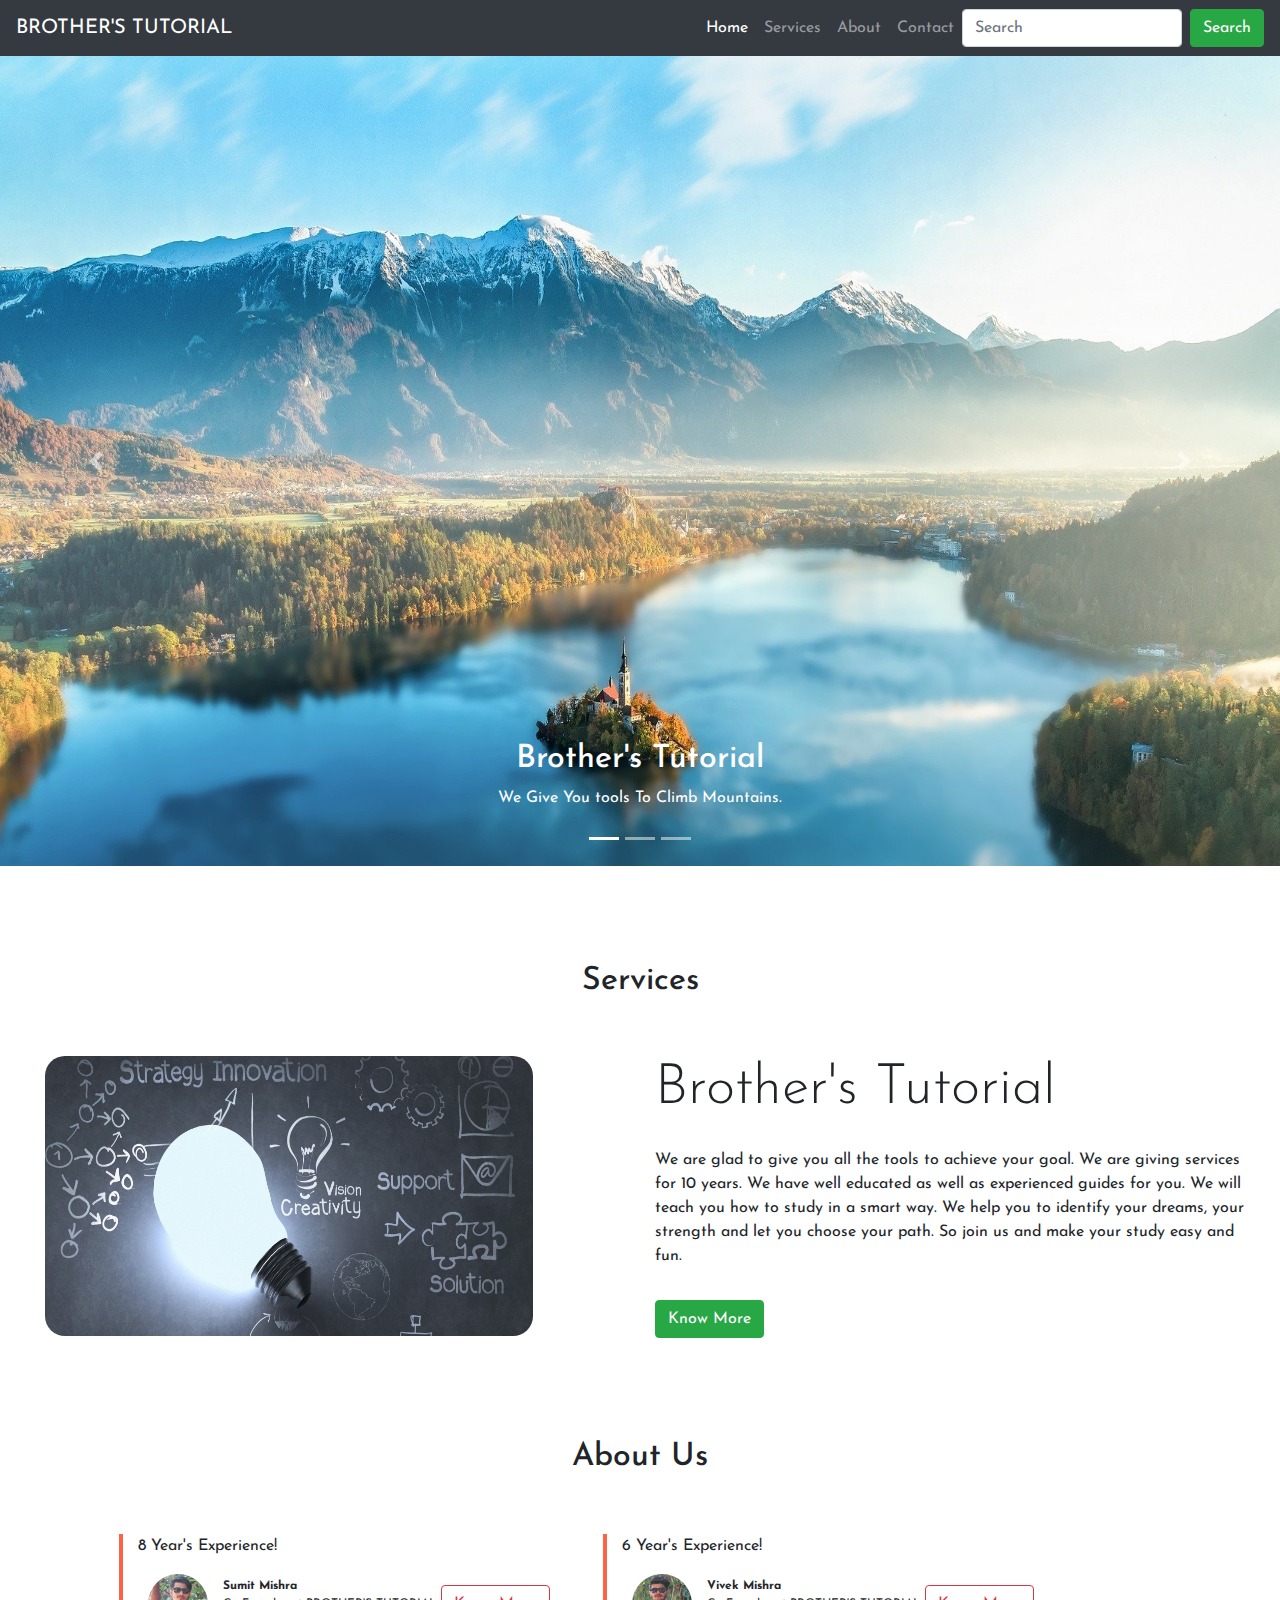
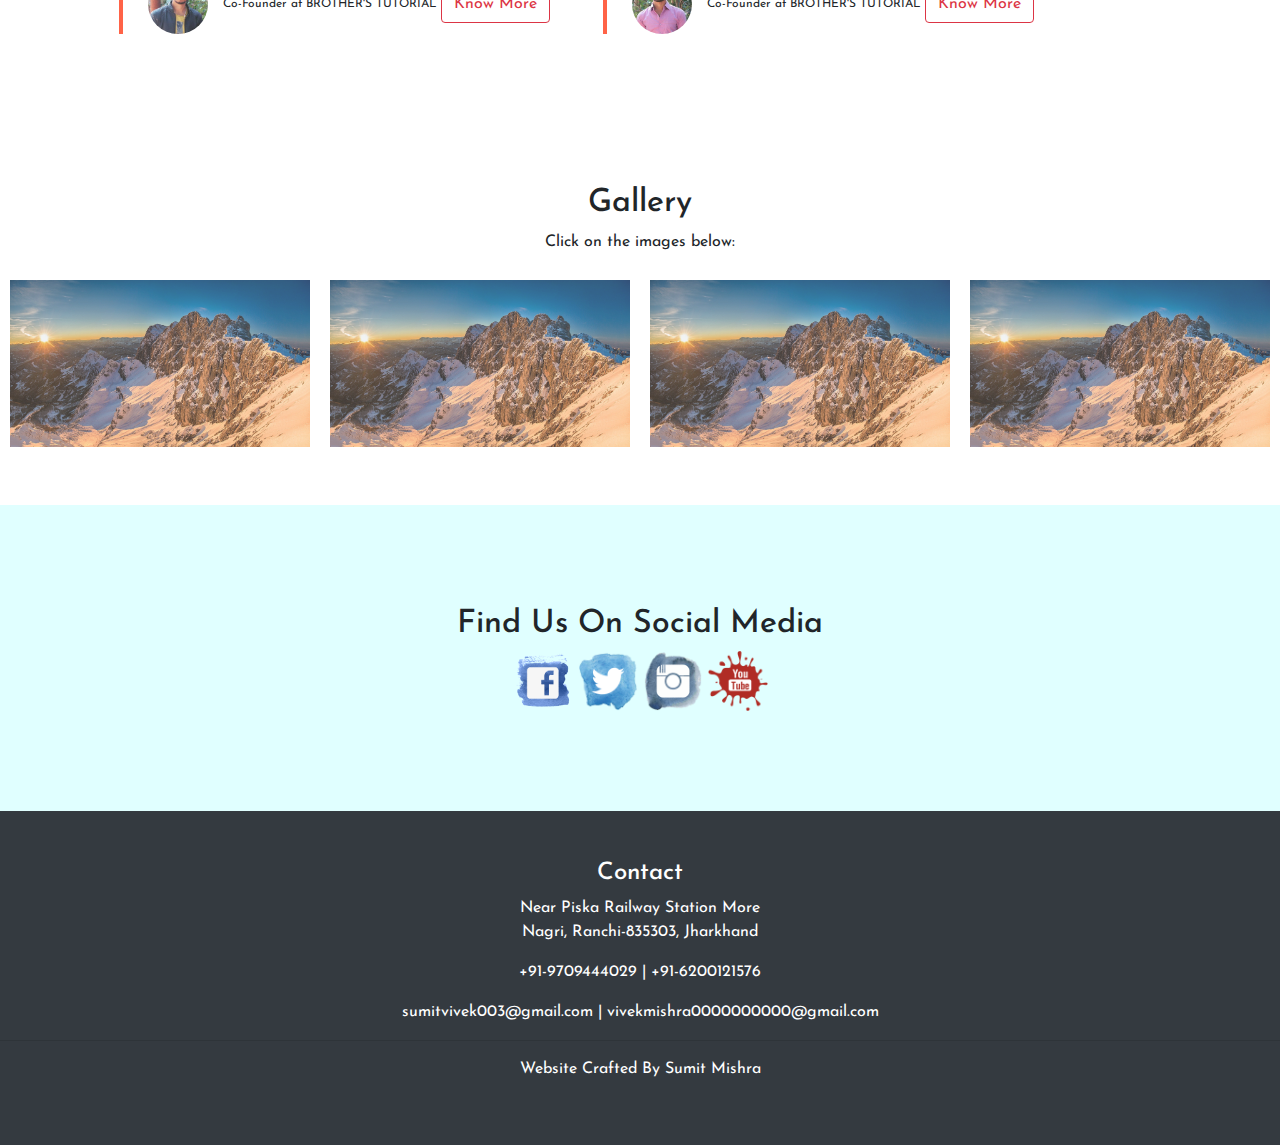
==== index.html @ a1b35c98 "my coaching website" ====
<!DOCTYPE html>
<html lang="en">
<head>
  <title>home</title>
  <meta charset="utf-8">
  <meta name="viewport" content="width=device-width, initial-scale=1">
  <link rel="stylesheet" type="text/css" href="css/master.css">
  <link rel="stylesheet" href="https://maxcdn.bootstrapcdn.com/bootstrap/4.5.0/css/bootstrap.min.css">

  <link href="https://fonts.googleapis.com/css2?family=Josefin+Sans:wght@600;700&display=swap" rel="stylesheet">


</head>
<body>
	<!----------------------Nav-Bar--------------------------->
	<nav class="navbar navbar-expand-lg navbar-dark bg-dark">
  <a class="navbar-brand" href="#">BROTHER'S TUTORIAL</a>
  <button class="navbar-toggler" type="button" data-toggle="collapse" data-target="#navbarSupportedContent" aria-controls="navbarSupportedContent" aria-expanded="false" aria-label="Toggle navigation">
    <span class="navbar-toggler-icon"></span>
  </button>

  <div class="collapse navbar-collapse" id="navbarSupportedContent">
    <ul class="navbar-nav ml-auto">
      <li class="nav-item active">
        <a class="nav-link" href="index.php">Home <span class="sr-only">(current)</span></a>
      </li>
      <li class="nav-item">
        <a class="nav-link" href="#services">Services</a>
      </li>
            <li class="nav-item">
        <a class="nav-link" href="#faculties">About</a>
      </li>
    
            <li class="nav-item">
        <a class="nav-link" href="#social-media">Contact</a>
      </li>

     
    </ul>

    <form class="form-inline my-2 my-lg-0">
      <input class="form-control mr-sm-2" type="search" placeholder="Search" aria-label="Search">
      <button class="btn btn-success my-2 my-sm-0" type="submit">Search</button>
    </form>
  </div>
</nav>
	<!----------------------Carousel--------------------------->
	<div id="demo" class="carousel slide" data-ride="carousel">
  <ul class="carousel-indicators">
    <li data-target="#demo" data-slide-to="0" class="active"></li>
    <li data-target="#demo" data-slide-to="1"></li>
    <li data-target="#demo" data-slide-to="2"></li>
  </ul>
  <div class="carousel-inner">
    <div class="carousel-item active">
      <img src="img/img7.jpg" alt="Los Angeles" width="1100" height="500">
      <div class="carousel-caption">
        <h2>Brother's Tutorial</h2>
        <p>We Give You tools To Climb Mountains.</p>
      </div>   
    </div>
    <div class="carousel-item">
      <img src="img/img9.jpg" alt="Chicago" width="1100" height="500">
      <div class="carousel-caption">
        <h1>Brother's Tutorial</h1>
        <p>We Give You tools To Climb Mountains.</p>
      </div>   
    </div>
    <div class="carousel-item">
      <img src="img/img6.jpg" alt="New York" width="1100" height="500">
      <div class="carousel-caption">
        <h1>Brother's Tutorial</h1>
        <p>We Give You tools To Climb Mountains.</p>
      </div>   
    </div>

    <div class="carousel-item">
      <img src="img/img10.jpg" alt="New York" width="1100" height="500">
      <div class="carousel-caption">
        <h1>Brother's Tutorial</h1>
        <p>We Give You tools To Climb Mountains.</p>
      </div>   
    </div>
  </div>
  <a class="carousel-control-prev" href="#demo" data-slide="prev">
    <span class="carousel-control-prev-icon"></span>
  </a>
  <a class="carousel-control-next" href="#demo" data-slide="next">
    <span class="carousel-control-next-icon"></span>
  </a>
</div>


		<!----------------------Services--------------------------->
		<section id="services" class="my-5">
			<div class="py-5">
				<h2 class="text-center">Services</h2>
			</div>


			<div class="container-fluid">
				<div class="row">
					<div class="col-lg-6 col-md-6 col-12">
						<img src="img/img5.jpg" class="img-fluid aboutimg">
					</div>
					<div class="col-lg-6 col-md-6 col-12">
						<h2 class="display-4">Brother's Tutorial</h2>
						<p class="py-3">We are glad to give you all the tools to achieve your goal. We are giving services for 10 years.
						We have well educated as well as experienced guides for you. We will teach you how to study in a smart way.
						We help you to identify your dreams, your strength and let you choose your path. So join us and make your study easy and fun.</p>
						<a href="services.html" class="btn btn-success">Know More</a>
					</div>
				
				</div>
			</div>

		</section>



				<!----------------------About--------------------------->
		<section id="faculties">
		<div class="container-fluid">
			<h2 class="title text-center">About Us</h2>
			<div class="row offset-1">
				<div class="col-md-5 faculties">
					<p>8 Year's Experience!</p>
					<img src="img/ss.jpg">
					<p class="teacher-details"><b>Sumit Mishra</b><br>Co-Founder at BROTHER'S TUTORIAL</p>

					<a href="about.html" class="btn btn-outline-danger">Know More</a>
				</div>

				<div class="col-md-5 faculties">
					<p>6 Year's Experience!</p>
					<img src="img/vvv.jpg">
					<p class="teacher-details"><b>Vivek Mishra</b><br>Co-Founder at BROTHER'S TUTORIAL</p>

					<a href="about.html" class="btn btn-outline-danger">Know More</a>
				</div>
				
			</div>
		</div>
		
	</section>





				<!----------------------Downloads--------------------------->
	




				<!----------------------gallery--------------------------->
		<section class="my-5">
	<div style="text-align:center">
  <h2>Gallery</h2>
  <p>Click on the images below:</p>
</div>

<!-- The four columns -->
<div class="container-fluid">
<div class="row">
  <div class="column">
    <img src="img/img9.jpg" alt="Nature" class="img-fluid" style="width:100%" onclick="myFunction(this);">
  </div>
  <div class="column">
    <img src="img/img9.jpg" alt="Snow" class="img-fluid" style="width:100%" onclick="myFunction(this);">
  </div>
  <div class="column">
    <img src="img/img9.jpg" alt="Mountains" class="img-fluid" style="width:100%" onclick="myFunction(this);">
  </div>
  <div class="column">
    <img src="img/img9.jpg" alt="Lights" class="img-fluid" style="width:100%" onclick="myFunction(this);">
  </div>
</div>
</div>

<div class="container">
  <span onclick="this.parentElement.style.display='none'" class="closebtn">&times;</span>
  <img id="expandedImg" style="width:100%">
  <div id="imgtext"></div>
</div>

<script>
function myFunction(imgs) {
  var expandImg = document.getElementById("expandedImg");
  var imgText = document.getElementById("imgtext");
  expandImg.src = imgs.src;
  imgText.innerHTML = imgs.alt;
  expandImg.parentElement.style.display = "block";
}
</script>


		</section>


	<!--------------social media section--------------->
	<section id="social-media">
		<div class="container-fluid text-center">
			<h2>Find Us On Social Media</h2>
			<div class="social-icons">
				<a href="https://www.facebook.com/groups/266301471418500"><img src="img/fb.png"></a>
				<a href="https://twitter.com/sumitvivek003"><img src="img/twitter.png"></a>
				<a href="https://www.instagram.com/sumitvivek003/"><img src="img/instagram.png"></a>
				<a href="https://www.youtube.com/channel/UCOU_UR1YpnjK8r1BNicrB-w?view_as=subscriber"><img src="img/utube.png"></a>

				
			</div>
		</div>
		
	</section>
<!---------------footer-------------->
<section>
	<div class="footer py-5 bg-dark text-center text-white">
		<h4>Contact</h4>
		<p>Near Piska Railway Station More <br> Nagri, Ranchi-835303, Jharkhand</p>
		<p>+91-9709444029 | +91-6200121576</p>
		<p>sumitvivek003@gmail.com | vivekmishra0000000000@gmail.com</p>
		<hr>
  <p>Website Crafted By Sumit Mishra</p>
</div>
</section>

<!------------------smooth scroll----------------->
	<script src="smooth-scroll.js" type="text/javascript"></script>
	<script>
	var scroll = new SmoothScroll('a[href*="#"]');
	</script>



  <script src="https://ajax.googleapis.com/ajax/libs/jquery/3.5.1/jquery.min.js"></script>
  <script src="https://cdnjs.cloudflare.com/ajax/libs/popper.js/1.16.0/umd/popper.min.js"></script>
  <script src="https://maxcdn.bootstrapcdn.com/bootstrap/4.5.0/js/bootstrap.min.js"></script>
</body>
</html>
---- css/master.css ----
*{
	padding:0;
	margin: 0;
	box-sizing: border-box;
	font-family: 'Josefin Sans', sans-serif;
}
 .carousel-inner img {
    width: 100%;
    height: 90vh;
  }
  .aboutimg{
  	width: 80%;
  	height: 280px !important ;
  	margin-left: 30px;
  	border-radius: 20px;
  }



/*------------faculties Section---------*/

#faculties{
	margin:100px 0;

}
.faculties{
	border-left: 4px solid tomato;
	margin-top: 50px;
	margin-bottom: 50px;
}
.faculties img{
	height: 60px;
	width: 60px;
	border-radius: 50%;
	margin: 0 10px;
}
.teacher-details{
	display: inline-block;
	font-size: 12px;
}



/*-------------------Gallery-----------------------*/
.column {
  float: left;
  width: 25%;
  padding: 10px;
}

/* Style the images inside the grid */
.column img {
  opacity: 0.8; 
  cursor: pointer; 
}

.column img:hover {
  opacity: 1;
}

/* Clear floats after the columns */
.row:after {
  content: "";
  display: table;
  clear: both;
}

/* The expanding image container */
.container {
  position: relative;
  display: none;
}

/* Expanding image text */
#imgtext {
  position: absolute;
  bottom: 15px;
  left: 15px;
  color: white;
  font-size: 20px;
}

/* Closable button inside the expanded image */
.closebtn {
  position: absolute;
  top: 10px;
  right: 15px;
  color: white;
  font-size: 35px;
  cursor: pointer;
}


/*------------social media Section---------*/
#social-media
{
background:#E0FFFF;
	padding: 100px 0;

}
#social-media p{
	font-size: 36px;
	font-weight: 600;
	margin-bottom: 30px;
}
.social-icons img{
	width:60px;
	transitions:0.5s;
}
.social-icons a:hover img{
	transform: translateY(-10px);
}
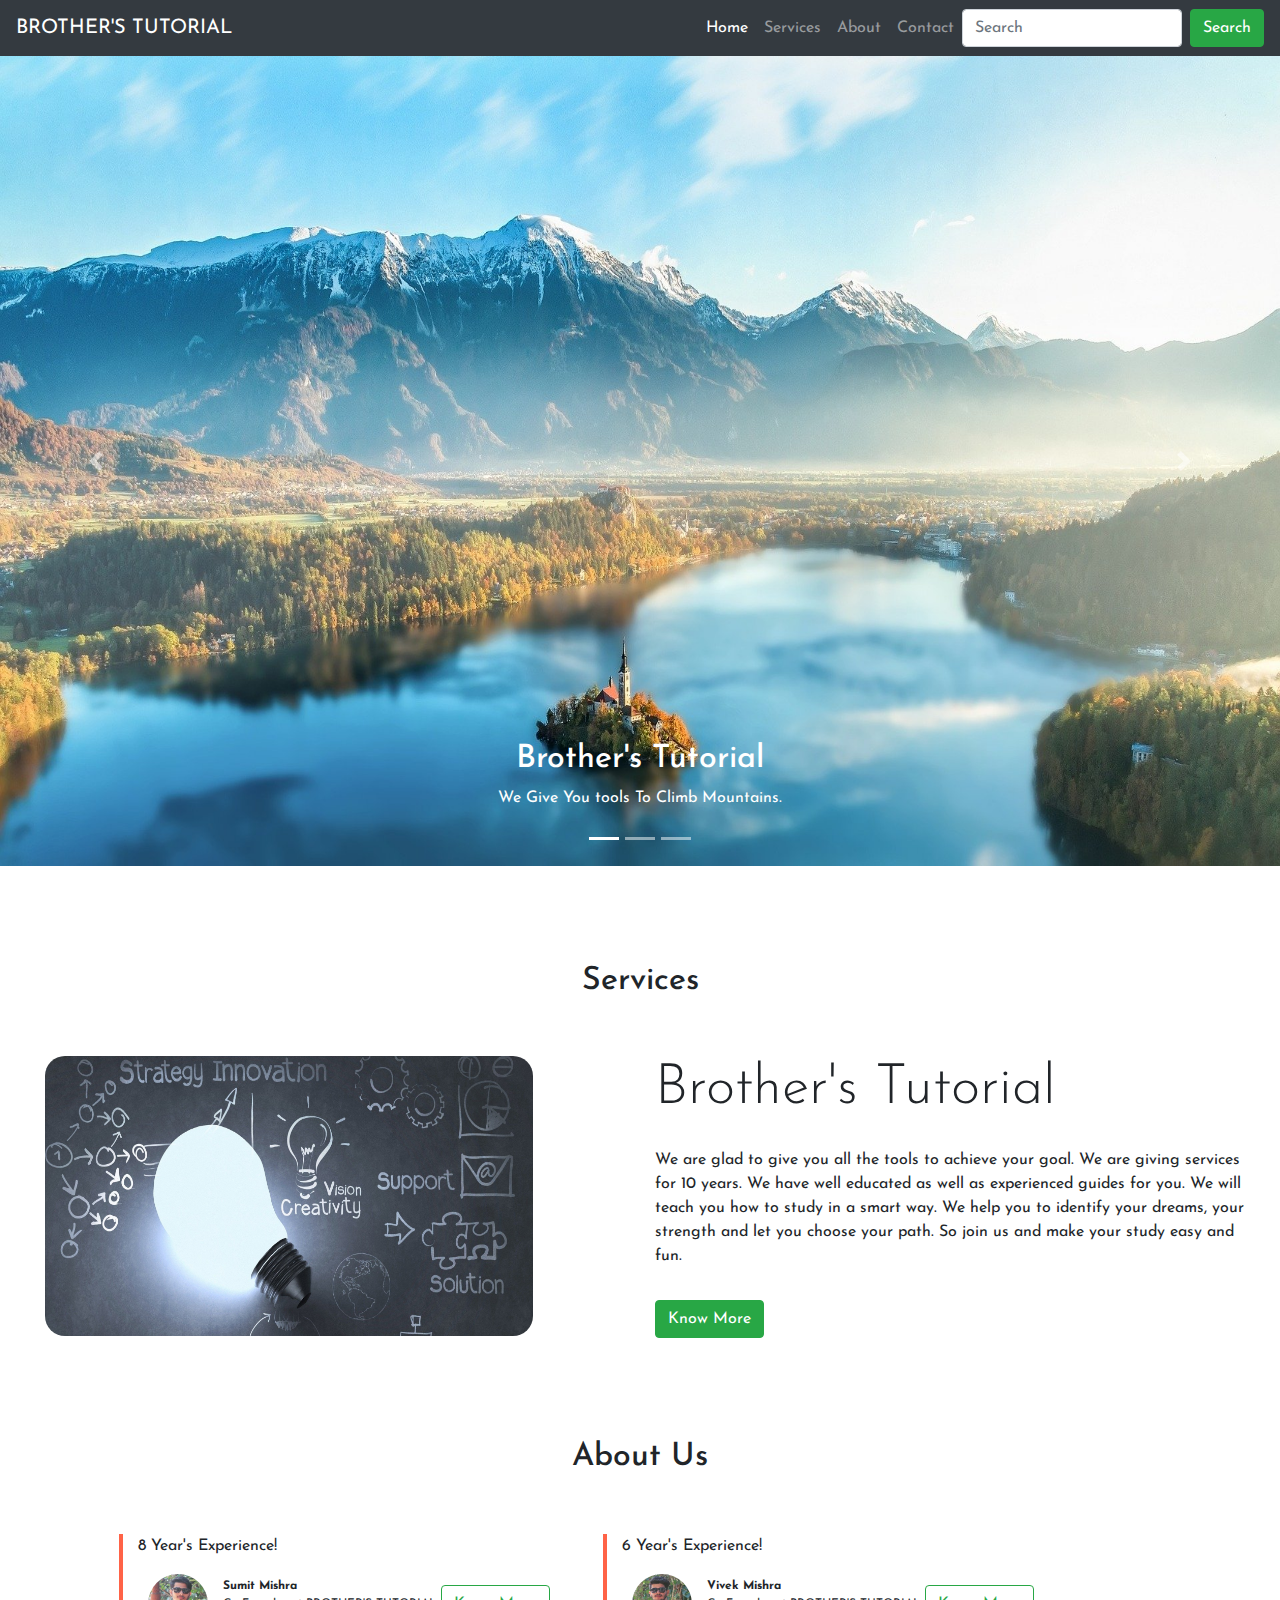
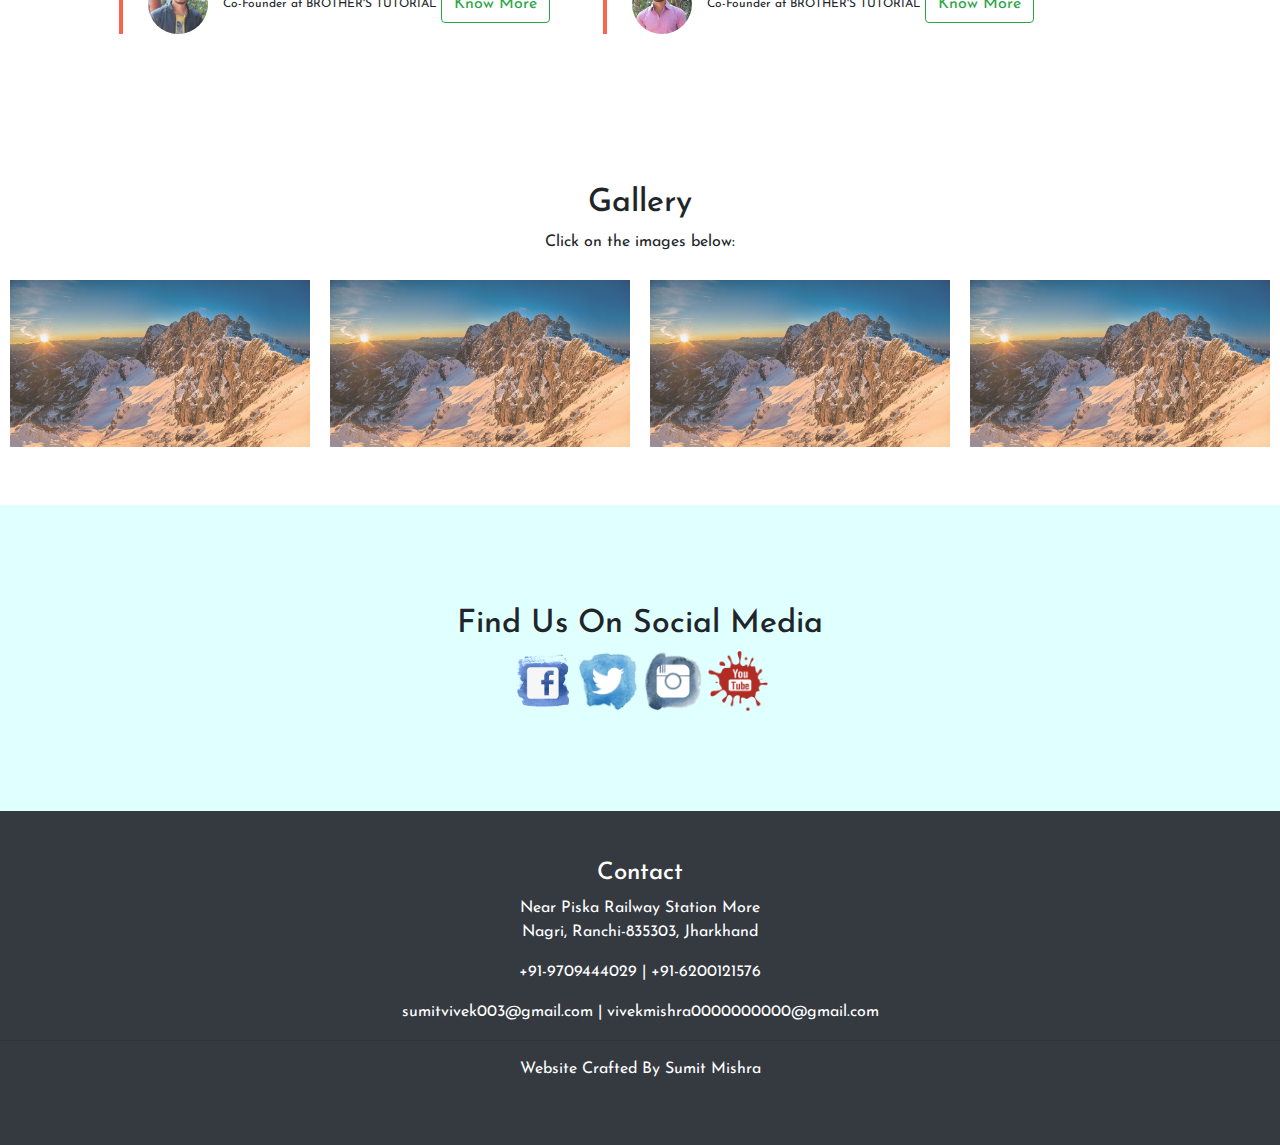
==== commit bdb9d1f4: "Update index.html" ====
--- a/index.html
+++ b/index.html
@@ -128,7 +128,7 @@
 					<img src="img/ss.jpg">
 					<p class="teacher-details"><b>Sumit Mishra</b><br>Co-Founder at BROTHER'S TUTORIAL</p>
 
-					<a href="about.html" class="btn btn-outline-danger">Know More</a>
+					<a href="about.html" class="btn btn-outline-success">Know More</a>
 				</div>
 
 				<div class="col-md-5 faculties">
@@ -136,7 +136,7 @@
 					<img src="img/vvv.jpg">
 					<p class="teacher-details"><b>Vivek Mishra</b><br>Co-Founder at BROTHER'S TUTORIAL</p>
 
-					<a href="about.html" class="btn btn-outline-danger">Know More</a>
+					<a href="about.html" class="btn btn-outline-success">Know More</a>
 				</div>
 				
 			</div>
@@ -238,4 +238,4 @@
   <script src="https://cdnjs.cloudflare.com/ajax/libs/popper.js/1.16.0/umd/popper.min.js"></script>
   <script src="https://maxcdn.bootstrapcdn.com/bootstrap/4.5.0/js/bootstrap.min.js"></script>
 </body>
-</html>+</html>
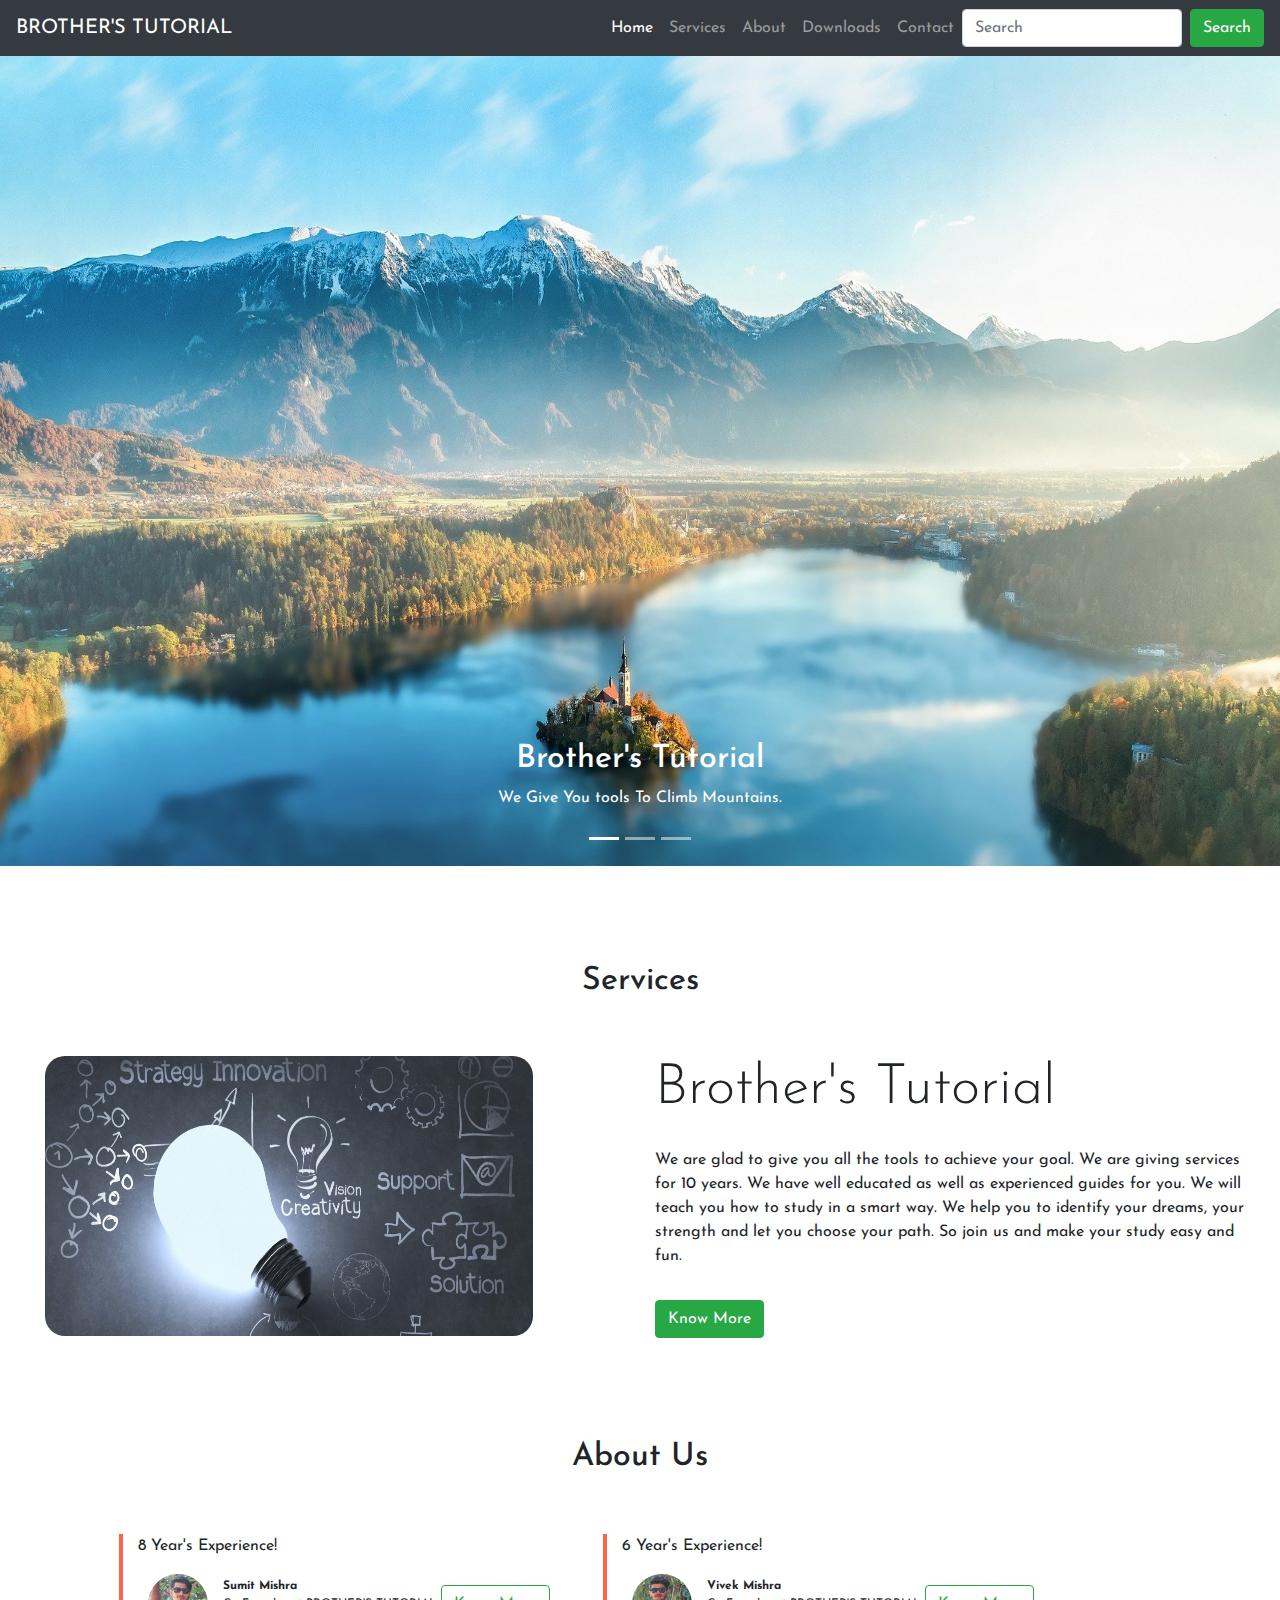
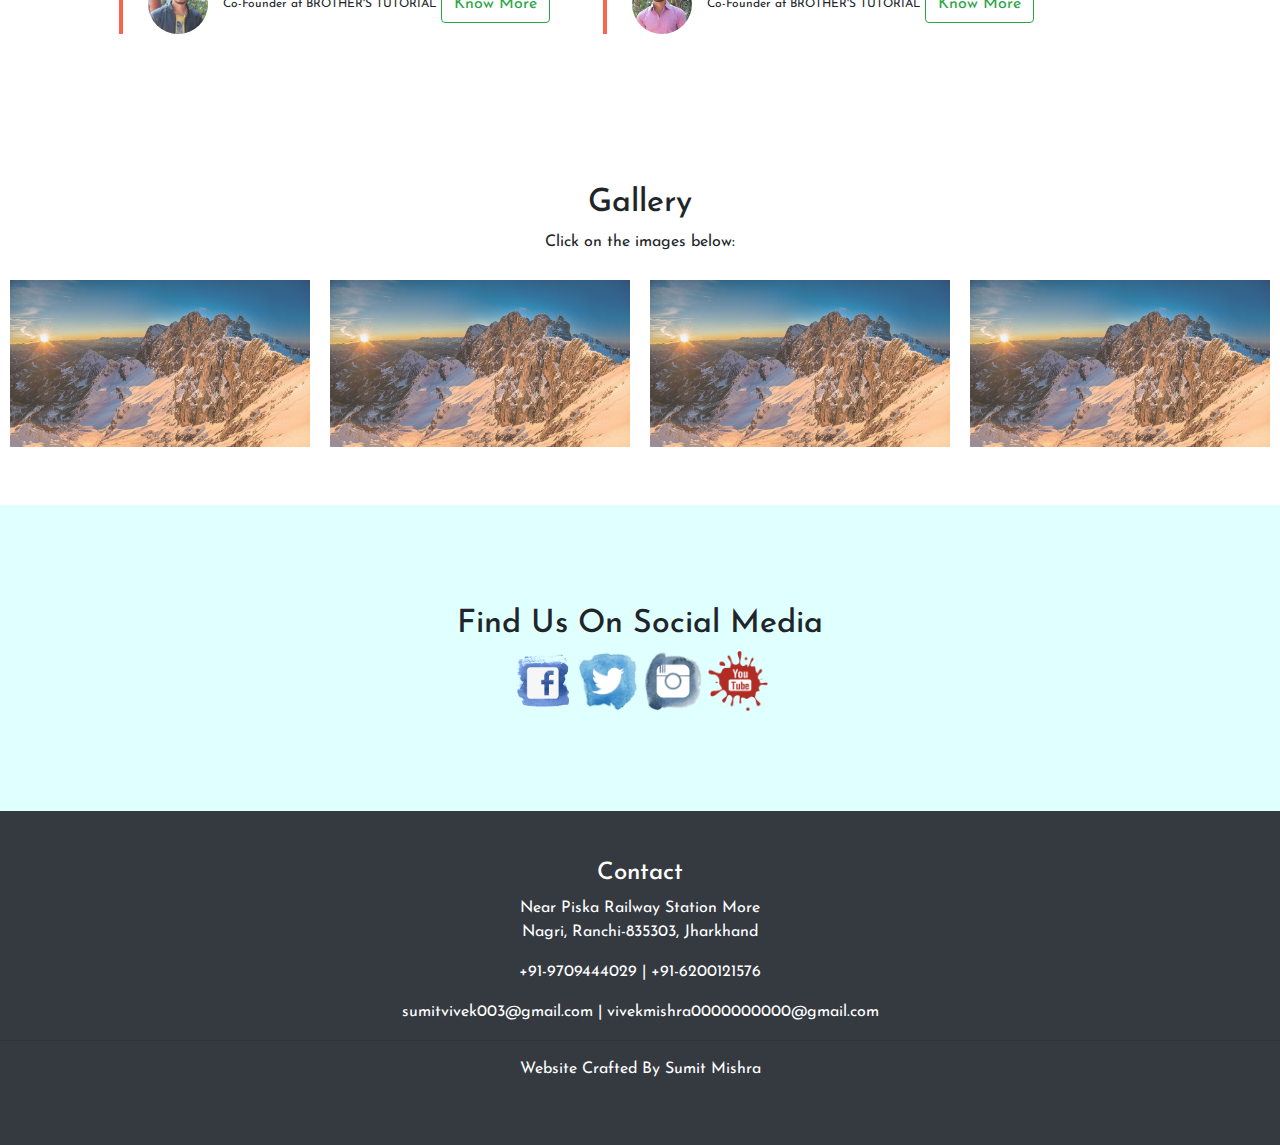
==== commit 65f3174f: "myCoaching Websites" ====
--- a/index.html
+++ b/index.html
@@ -29,6 +29,10 @@
       </li>
             <li class="nav-item">
         <a class="nav-link" href="#faculties">About</a>
+      </li>
+
+                  <li class="nav-item">
+        <a class="nav-link" href="download.html">Downloads</a>
       </li>
     
             <li class="nav-item">
@@ -154,6 +158,7 @@
 
 
 
+
 				<!----------------------gallery--------------------------->
 		<section class="my-5">
 	<div style="text-align:center">
@@ -238,4 +243,4 @@
   <script src="https://cdnjs.cloudflare.com/ajax/libs/popper.js/1.16.0/umd/popper.min.js"></script>
   <script src="https://maxcdn.bootstrapcdn.com/bootstrap/4.5.0/js/bootstrap.min.js"></script>
 </body>
-</html>
+</html>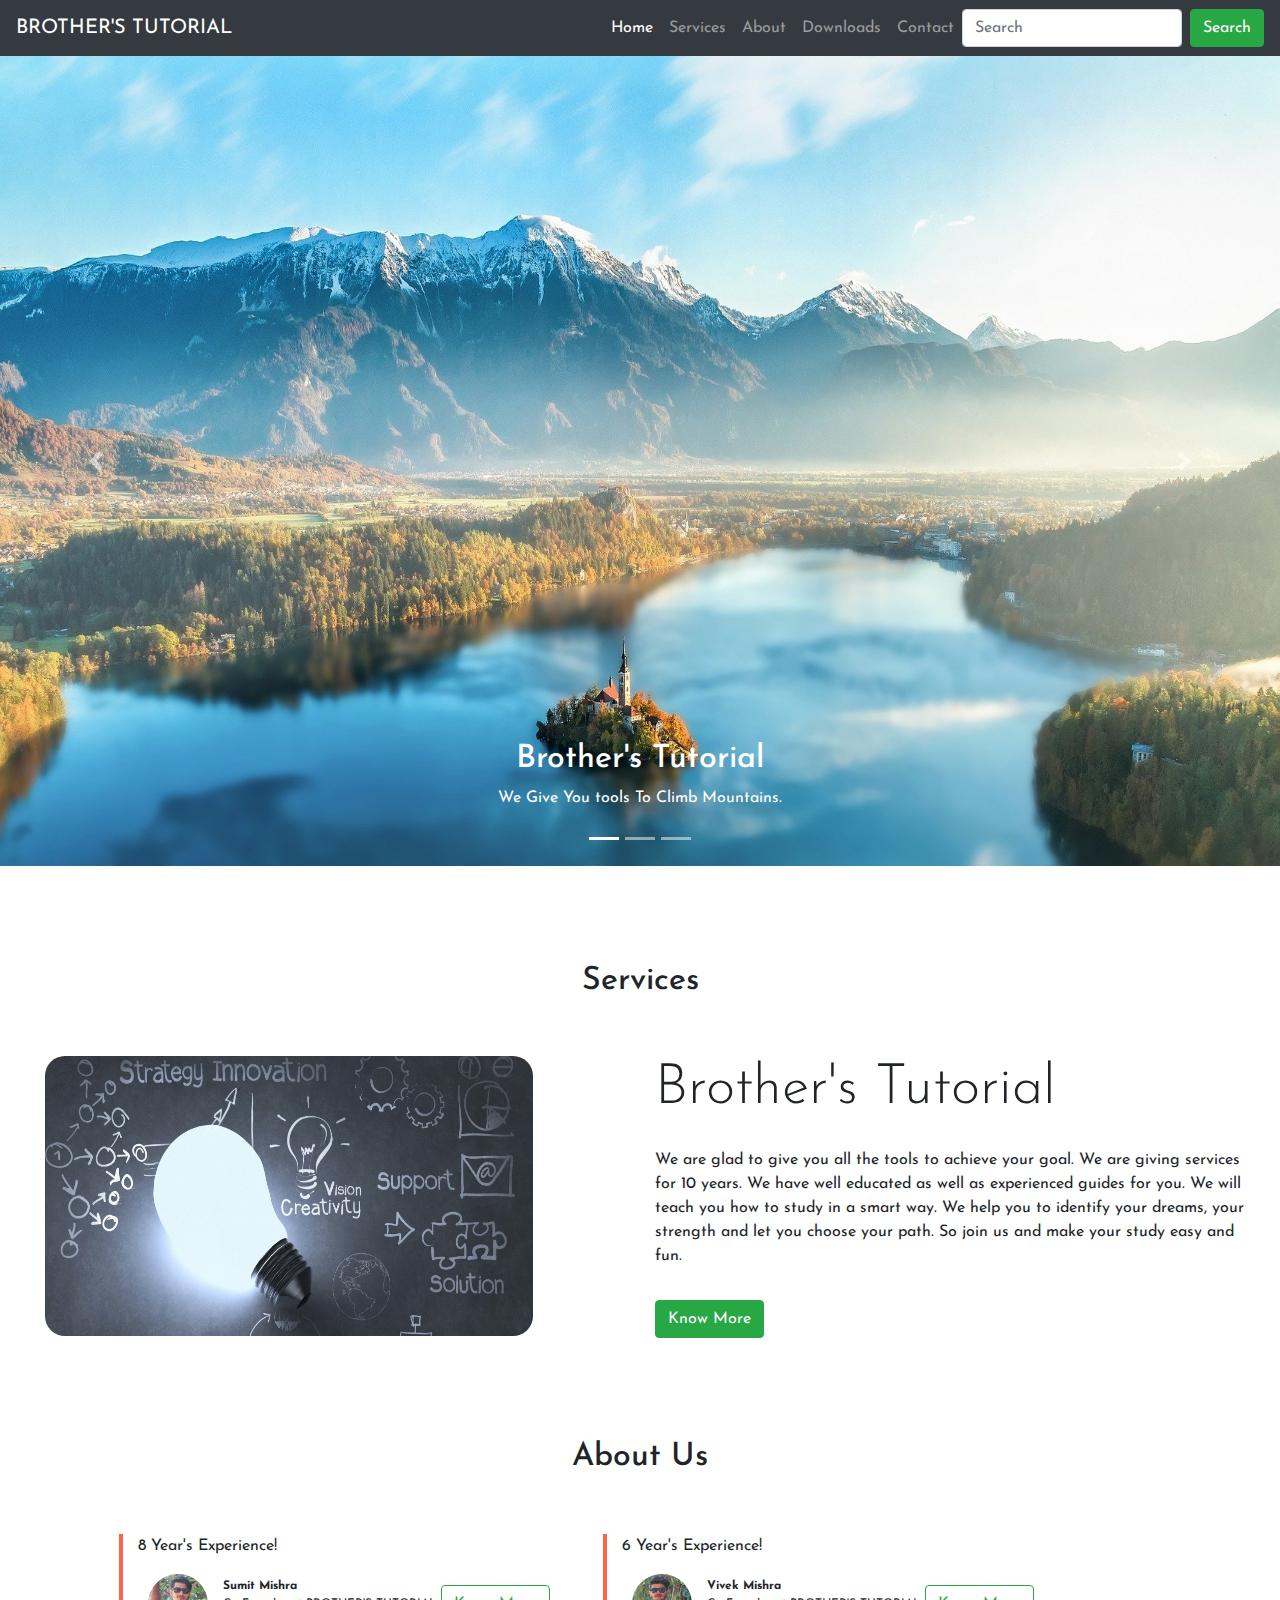
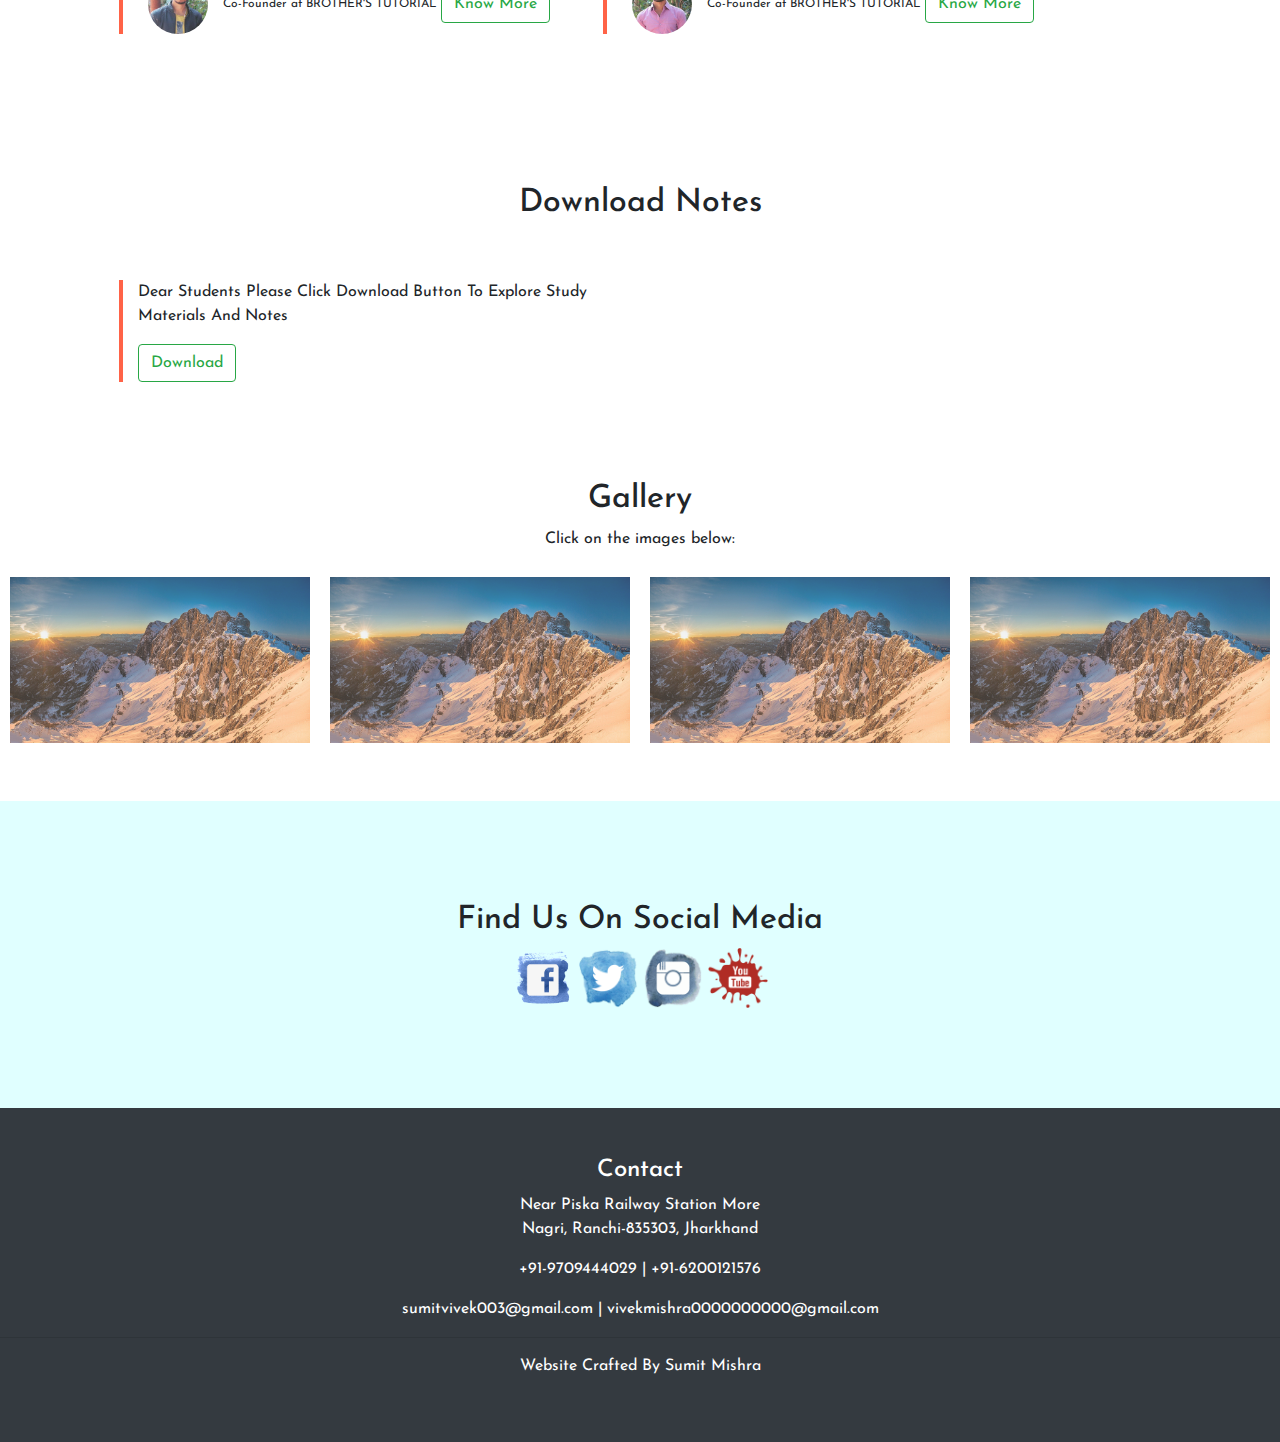
==== commit 89c007fc: "Update index.html" ====
--- a/index.html
+++ b/index.html
@@ -32,7 +32,7 @@
       </li>
 
                   <li class="nav-item">
-        <a class="nav-link" href="download.html">Downloads</a>
+        <a class="nav-link" href="#downloads">Downloads</a>
       </li>
     
             <li class="nav-item">
@@ -154,7 +154,23 @@
 
 				<!----------------------Downloads--------------------------->
 	
-
+		<section id="downloads">
+		<div class="container-fluid">
+			<h2 class="title text-center">Download Notes</h2>
+			<div class="row offset-1">
+				<div class="col-md-5 faculties">
+					<p>Dear Students Please Click Download Button To Explore Study Materials And Notes</p>
+
+
+					<a href="download.html" class="btn btn-outline-success">Download</a>
+				</div>
+
+	
+				
+			</div>
+		</div>
+		
+	</section>
 
 
 
@@ -243,4 +259,4 @@
   <script src="https://cdnjs.cloudflare.com/ajax/libs/popper.js/1.16.0/umd/popper.min.js"></script>
   <script src="https://maxcdn.bootstrapcdn.com/bootstrap/4.5.0/js/bootstrap.min.js"></script>
 </body>
-</html>+</html>
